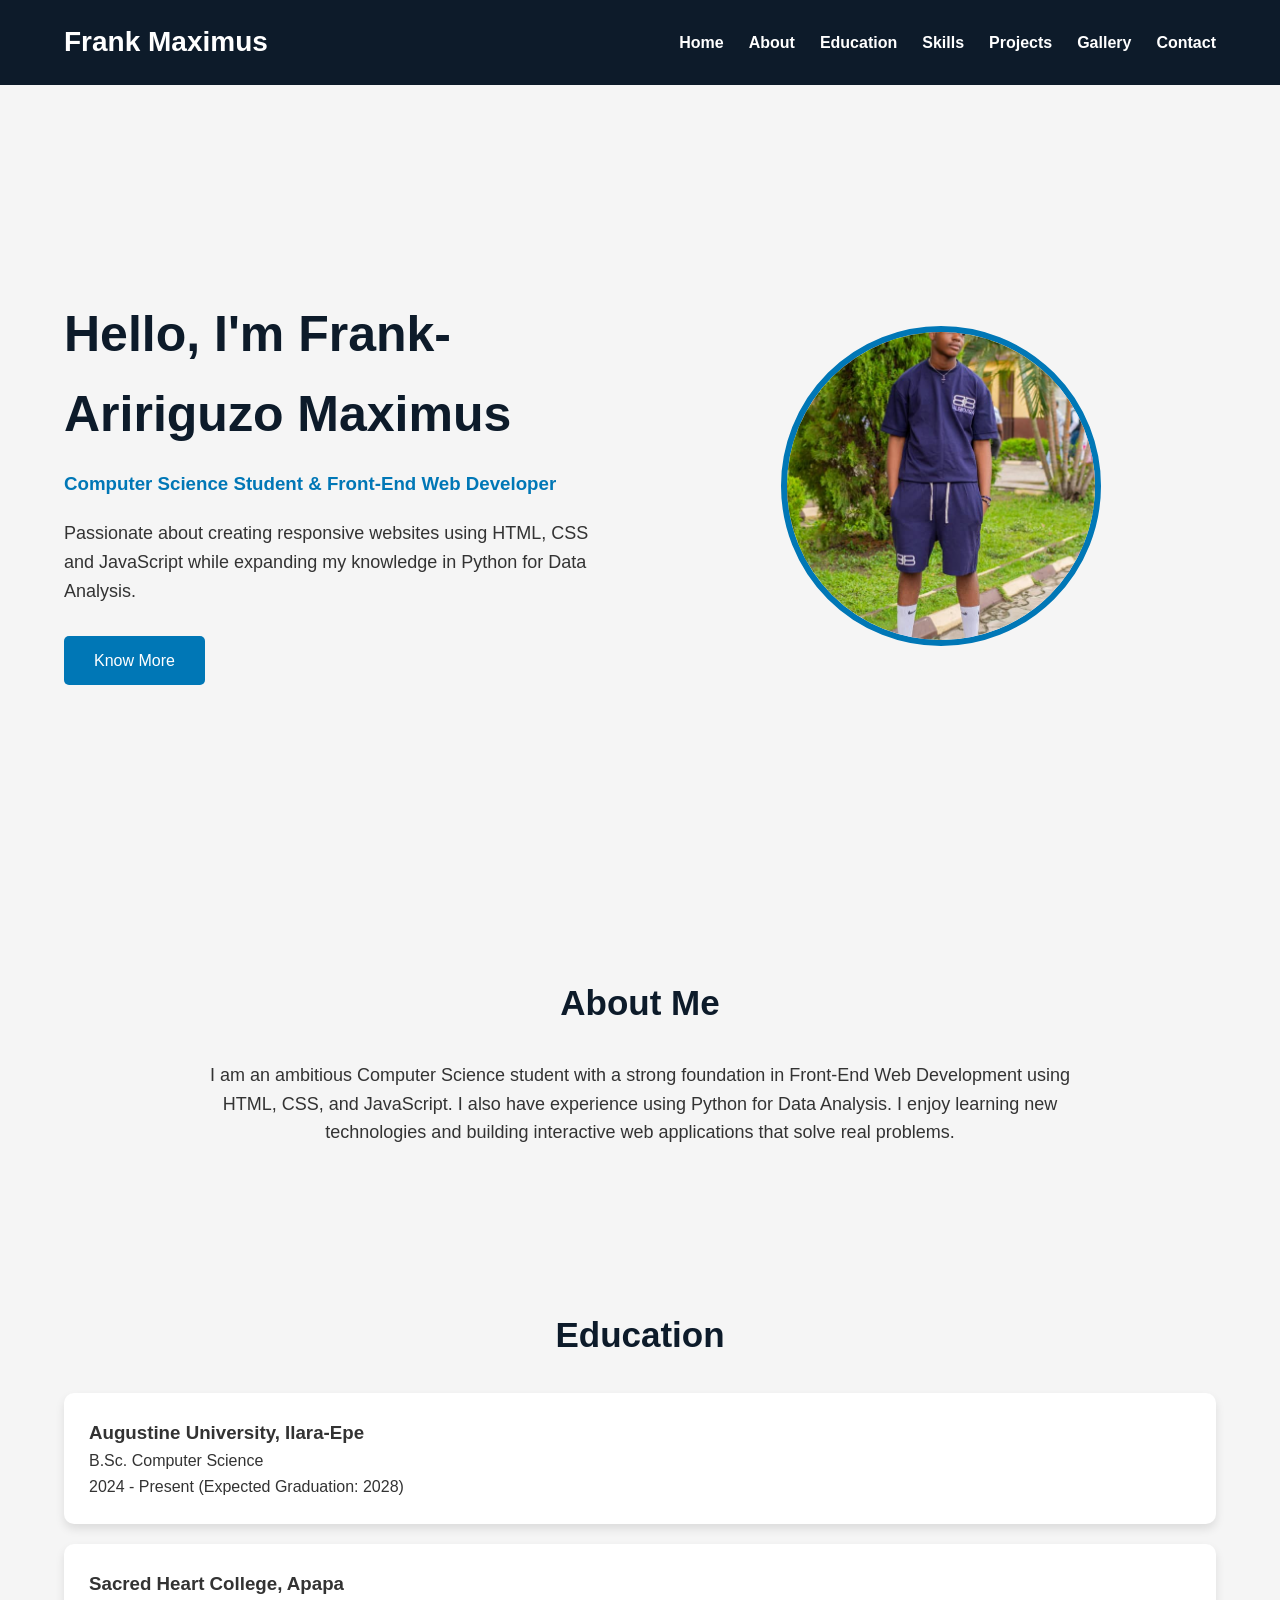
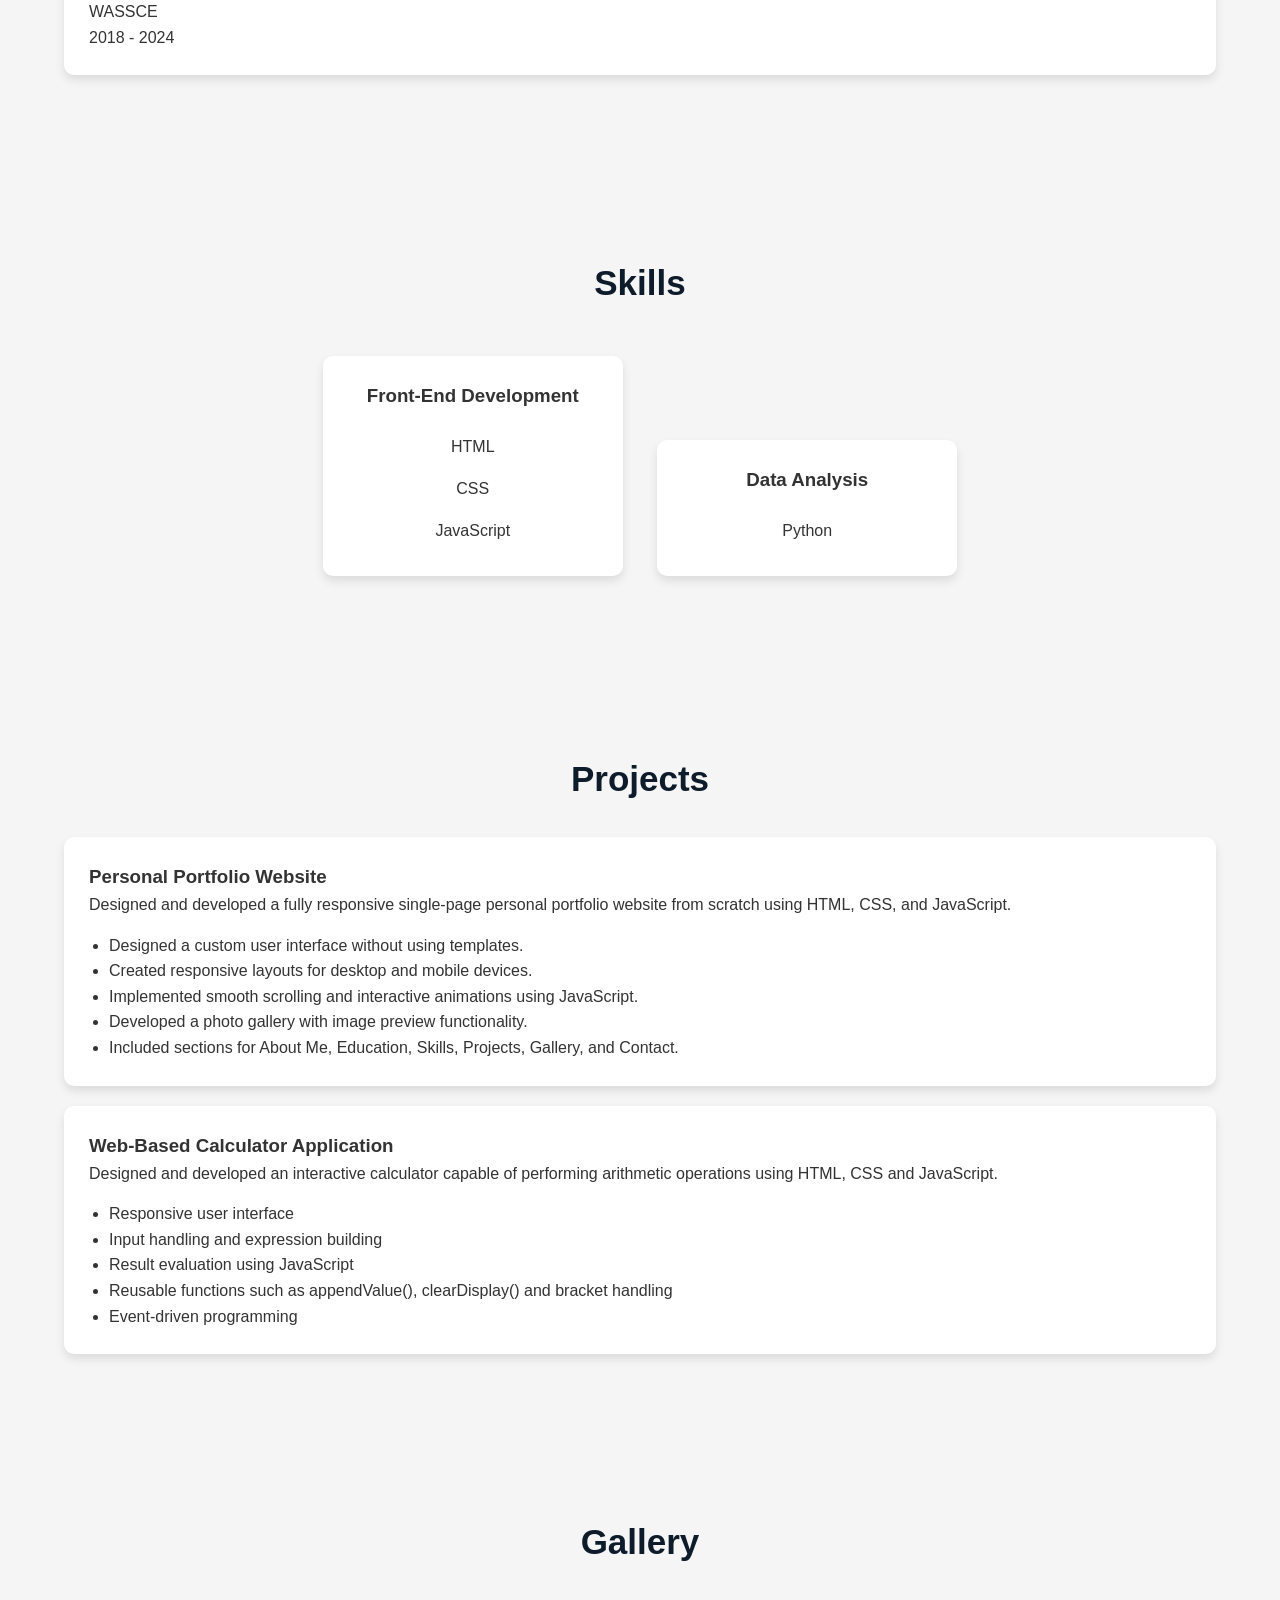
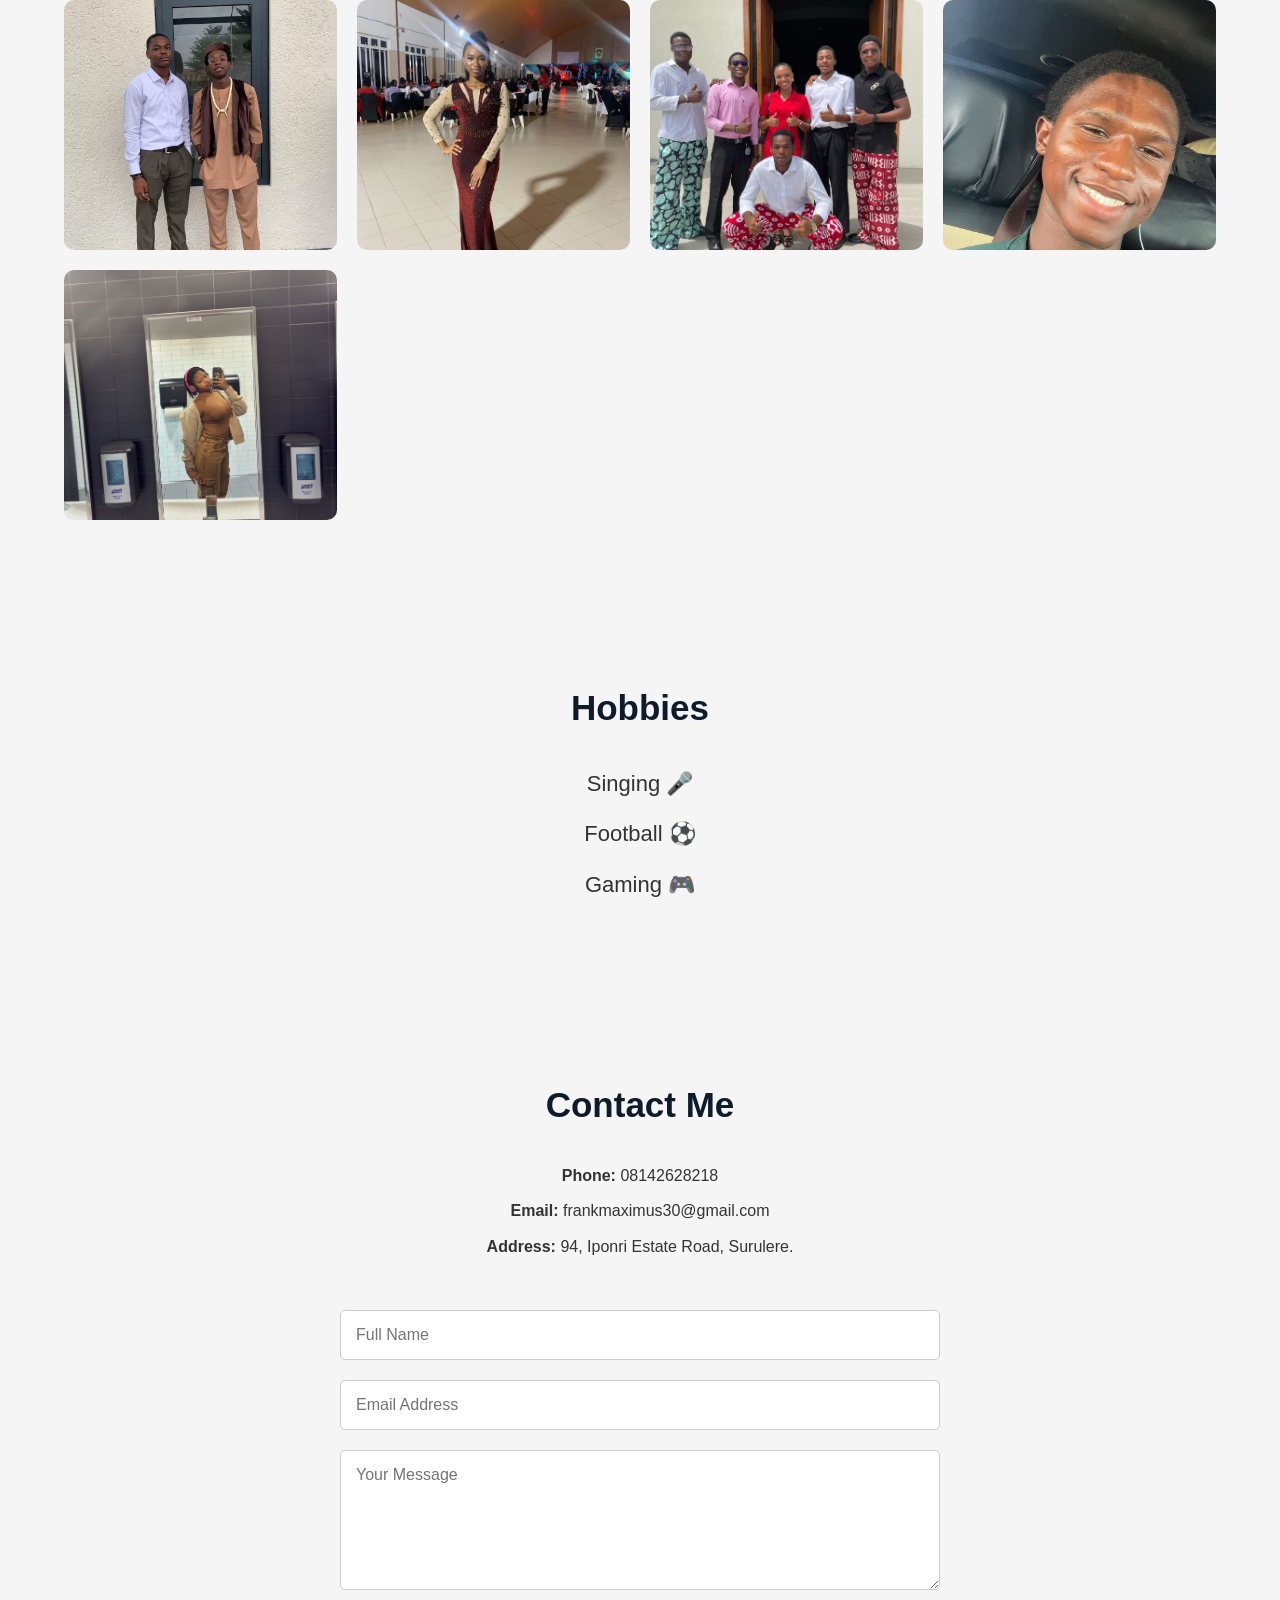
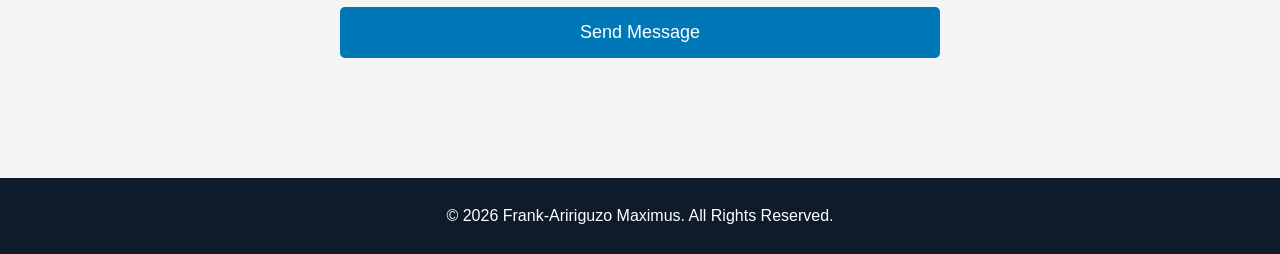
==== index.html @ 4a0f534d "Add files via upload" ====
<!DOCTYPE html>
<html lang="en">
<head>
    <meta charset="UTF-8">
    <meta name="viewport" content="width=device-width, initial-scale=1.0">
    <title>Frank-Aririguzo Maximus | Personal Website</title>
    <link rel="stylesheet" href="style.css">
</head>
<body>

<header>
    <nav>
        <h2 class="logo">Frank Maximus</h2>

        <ul>
            <li><a href="#home">Home</a></li>
            <li><a href="#about">About</a></li>
            <li><a href="#education">Education</a></li>
            <li><a href="#skills">Skills</a></li>
            <li><a href="#projects">Projects</a></li>
            <li><a href="#gallery">Gallery</a></li>
            <li><a href="#contact">Contact</a></li>
        </ul>
    </nav>
</header>

<!-- HOME -->
<section id="home">

    <div class="home-text">
        <h1>Hello, I'm Frank-Aririguzo Maximus</h1>

        <h3>Computer Science Student & Front-End Web Developer</h3>

        <p>
            Passionate about creating responsive websites using
            HTML, CSS and JavaScript while expanding my knowledge
            in Python for Data Analysis.
        </p>

        <a href="#about" class="btn">Know More</a>
    </div>

    <div class="home-image">
        <img src="images/profile.jpg" alt="Frank-Aririguzo Maximus">
    </div>

</section>

<!-- ABOUT -->
<section id="about">

    <h2>About Me</h2>

    <p>
        I am an ambitious Computer Science student with a strong
        foundation in Front-End Web Development using HTML, CSS,
        and JavaScript. I also have experience using Python for
        Data Analysis. I enjoy learning new technologies and
        building interactive web applications that solve real
        problems.
    </p>

</section>

<!-- EDUCATION -->
<section id="education">

    <h2>Education</h2>

    <div>

        <h3>Augustine University, Ilara-Epe</h3>

        <p>B.Sc. Computer Science</p>

        <p>2024 - Present (Expected Graduation: 2028)</p>

    </div>

    <div>

        <h3>Sacred Heart College, Apapa</h3>

        <p>WASSCE</p>

        <p>2018 - 2024</p>

    </div>

</section>

<!-- SKILLS -->
<section id="skills">

    <h2>Skills</h2>

    <div>

        <h3>Front-End Development</h3>

        <ul>
            <li>HTML</li>
            <li>CSS</li>
            <li>JavaScript</li>
        </ul>

    </div>

    <div>

        <h3>Data Analysis</h3>

        <ul>
            <li>Python</li>
        </ul>

    </div>

</section>

<!-- PROJECTS -->
<section id="projects">

    <h2>Projects</h2>

     <div class="project">

        <h3>Personal Portfolio Website</h3>

        <p>
            Designed and developed a fully responsive single-page personal
            portfolio website from scratch using HTML, CSS, and JavaScript.
        </p>

        <ul>
            <li>Designed a custom user interface without using templates.</li>
            <li>Created responsive layouts for desktop and mobile devices.</li>
            <li>Implemented smooth scrolling and interactive animations using JavaScript.</li>
            <li>Developed a photo gallery with image preview functionality.</li>
            <li>Included sections for About Me, Education, Skills, Projects, Gallery, and Contact.</li>
        </ul>

    </div>


    <div class="project">

        <h3>Web-Based Calculator Application</h3>

        <p>
            Designed and developed an interactive calculator
            capable of performing arithmetic operations using
            HTML, CSS and JavaScript.
        </p>

        <ul>

            <li>Responsive user interface</li>

            <li>Input handling and expression building</li>

            <li>Result evaluation using JavaScript</li>

            <li>Reusable functions such as appendValue(),
                clearDisplay() and bracket handling</li>

            <li>Event-driven programming</li>

        </ul>

    </div>

</section>

<!-- GALLERY -->
<section id="gallery">

    <h2>Gallery</h2>

    <div class="gallery">

        <img src="images/photo1.jpg" alt="Gallery Photo 1">
        <img src="images/photo2.jpg" alt="Gallery Photo 2">
        <img src="images/photo3.jpg" alt="Gallery Photo 3">
        <img src="images/photo4.jpg" alt="Gallery Photo 4">
        <img src="images/photo5.jpg" alt="Gallery Photo 5">

    </div>

</section>

<!-- HOBBIES -->
<section id="hobbies">

    <h2>Hobbies</h2>

    <ul>

        <li>Singing 🎤</li>

        <li>Football ⚽</li>

        <li>Gaming 🎮</li>

    </ul>

</section>

<!-- CONTACT -->
<section id="contact">

    <h2>Contact Me</h2>

    <p><strong>Phone:</strong> 08142628218</p>

    <p><strong>Email:</strong> frankmaximus30@gmail.com</p>

    <p><strong>Address:</strong> 94, Iponri Estate Road, Surulere.</p>

    <form>

        <input type="text" placeholder="Full Name" required>

        <input type="email" placeholder="Email Address" required>

        <textarea placeholder="Your Message" rows="6" required></textarea>

        <button type="submit">Send Message</button>

    </form>

</section>

<footer>

    <p>&copy; 2026 Frank-Aririguzo Maximus. All Rights Reserved.</p>

</footer>

<script src="script.js"></script>

</body>
</html>
---- style.css ----
/* Reset */
*{
    margin:0;
    padding:0;
    box-sizing:border-box;
    scroll-behavior:smooth;
    font-family:Arial, Helvetica, sans-serif;
}

body{
    background:#f5f5f5;
    color:#333;
    line-height:1.6;
}

/* Navigation */
header{
    background:#0d1b2a;
    position:sticky;
    top:0;
    z-index:1000;
}

nav{
    width:90%;
    margin:auto;
    display:flex;
    justify-content:space-between;
    align-items:center;
    padding:20px 0;
}

.logo{
    color:white;
    font-size:28px;
}

nav ul{
    display:flex;
    list-style:none;
}

nav ul li{
    margin-left:25px;
}

nav ul li a{
    color:white;
    text-decoration:none;
    font-weight:bold;
    transition:.3s;
}

nav ul li a:hover{
    color:#00b4d8;
}

/* General Section */
section{
    width:90%;
    margin:auto;
    padding:80px 0;
}

section h2{
    text-align:center;
    font-size:35px;
    color:#0d1b2a;
    margin-bottom:30px;
}

/* Home */
#home{
    display:flex;
    justify-content:space-between;
    align-items:center;
    min-height:90vh;
    gap:50px;
}

.home-text{
    flex:1;
}

.home-text h1{
    font-size:50px;
    margin-bottom:15px;
    color:#0d1b2a;
}

.home-text h3{
    color:#0077b6;
    margin-bottom:20px;
}

.home-text p{
    margin-bottom:30px;
    font-size:18px;
}

.btn{
    display:inline-block;
    padding:12px 30px;
    background:#0077b6;
    color:white;
    text-decoration:none;
    border-radius:5px;
    transition:.3s;
}

.btn:hover{
    background:#023e8a;
}

.home-image{
    flex:1;
    text-align:center;
}

.home-image img{
    width:320px;
    height:320px;
    object-fit:cover;
    border-radius:50%;
    border:6px solid #0077b6;
}

/* About */

#about p{
    max-width:900px;
    margin:auto;
    text-align:center;
    font-size:18px;
}

/* Education */

#education div{
    background:white;
    margin:20px auto;
    padding:25px;
    border-radius:10px;
    box-shadow:0 5px 10px rgba(0,0,0,.1);
}

/* Skills */

#skills{
    text-align:center;
}

#skills div{
    background:white;
    display:inline-block;
    width:300px;
    margin:15px;
    padding:25px;
    border-radius:10px;
    box-shadow:0 5px 10px rgba(0,0,0,.1);
}

#skills ul{
    list-style:none;
    margin-top:15px;
}

#skills li{
    padding:8px;
}

/* Projects */

.project{
    background:white;
    padding:25px;
    margin-top:20px;
    border-radius:10px;
    box-shadow:0 5px 10px rgba(0,0,0,.1);
}

.project ul{
    margin-top:15px;
    padding-left:20px;
}

/* Gallery */

.gallery{
    display:grid;
    grid-template-columns:repeat(auto-fit,minmax(220px,1fr));
    gap:20px;
}

.gallery img{
    width:100%;
    height:250px;
    object-fit:cover;
    border-radius:10px;
    transition:.4s;
    cursor:pointer;
}

.gallery img:hover{
    transform:scale(1.05);
}

/* Hobbies */

#hobbies ul{
    list-style:none;
    text-align:center;
}

#hobbies li{
    font-size:22px;
    margin:15px;
}

/* Contact */

#contact{
    text-align:center;
}

#contact p{
    margin:10px 0;
}

form{
    max-width:600px;
    margin:40px auto;
}

input,
textarea{
    width:100%;
    padding:15px;
    margin:10px 0;
    border:1px solid #ccc;
    border-radius:5px;
    font-size:16px;
}

button{
    width:100%;
    padding:15px;
    border:none;
    background:#0077b6;
    color:white;
    font-size:18px;
    border-radius:5px;
    cursor:pointer;
    transition:.3s;
}

button:hover{
    background:#023e8a;
}

/* Footer */

footer{
    background:#0d1b2a;
    color:white;
    text-align:center;
    padding:25px;
}

/* Responsive */

@media(max-width:768px){

nav{
    flex-direction:column;
}

nav ul{
    flex-direction:column;
    margin-top:20px;
    text-align:center;
}

nav ul li{
    margin:12px 0;
}

#home{
    flex-direction:column-reverse;
    text-align:center;
}

.home-text h1{
    font-size:38px;
}

.home-image img{
    width:250px;
    height:250px;
}

section h2{
    font-size:30px;
}

}

/* Scroll Animation */
.hidden{
    opacity:0;
    transform:translateY(50px);
    transition:all .8s ease;
}

.show{
    opacity:1;
    transform:translateY(0);
}

/* Gallery Lightbox */
.overlay{
    position:fixed;
    top:0;
    left:0;
    width:100%;
    height:100%;
    background:rgba(0,0,0,.9);
    display:flex;
    justify-content:center;
    align-items:center;
    z-index:9999;
}

.overlay img{
    width:80%;
    max-width:700px;
    border-radius:10px;
}
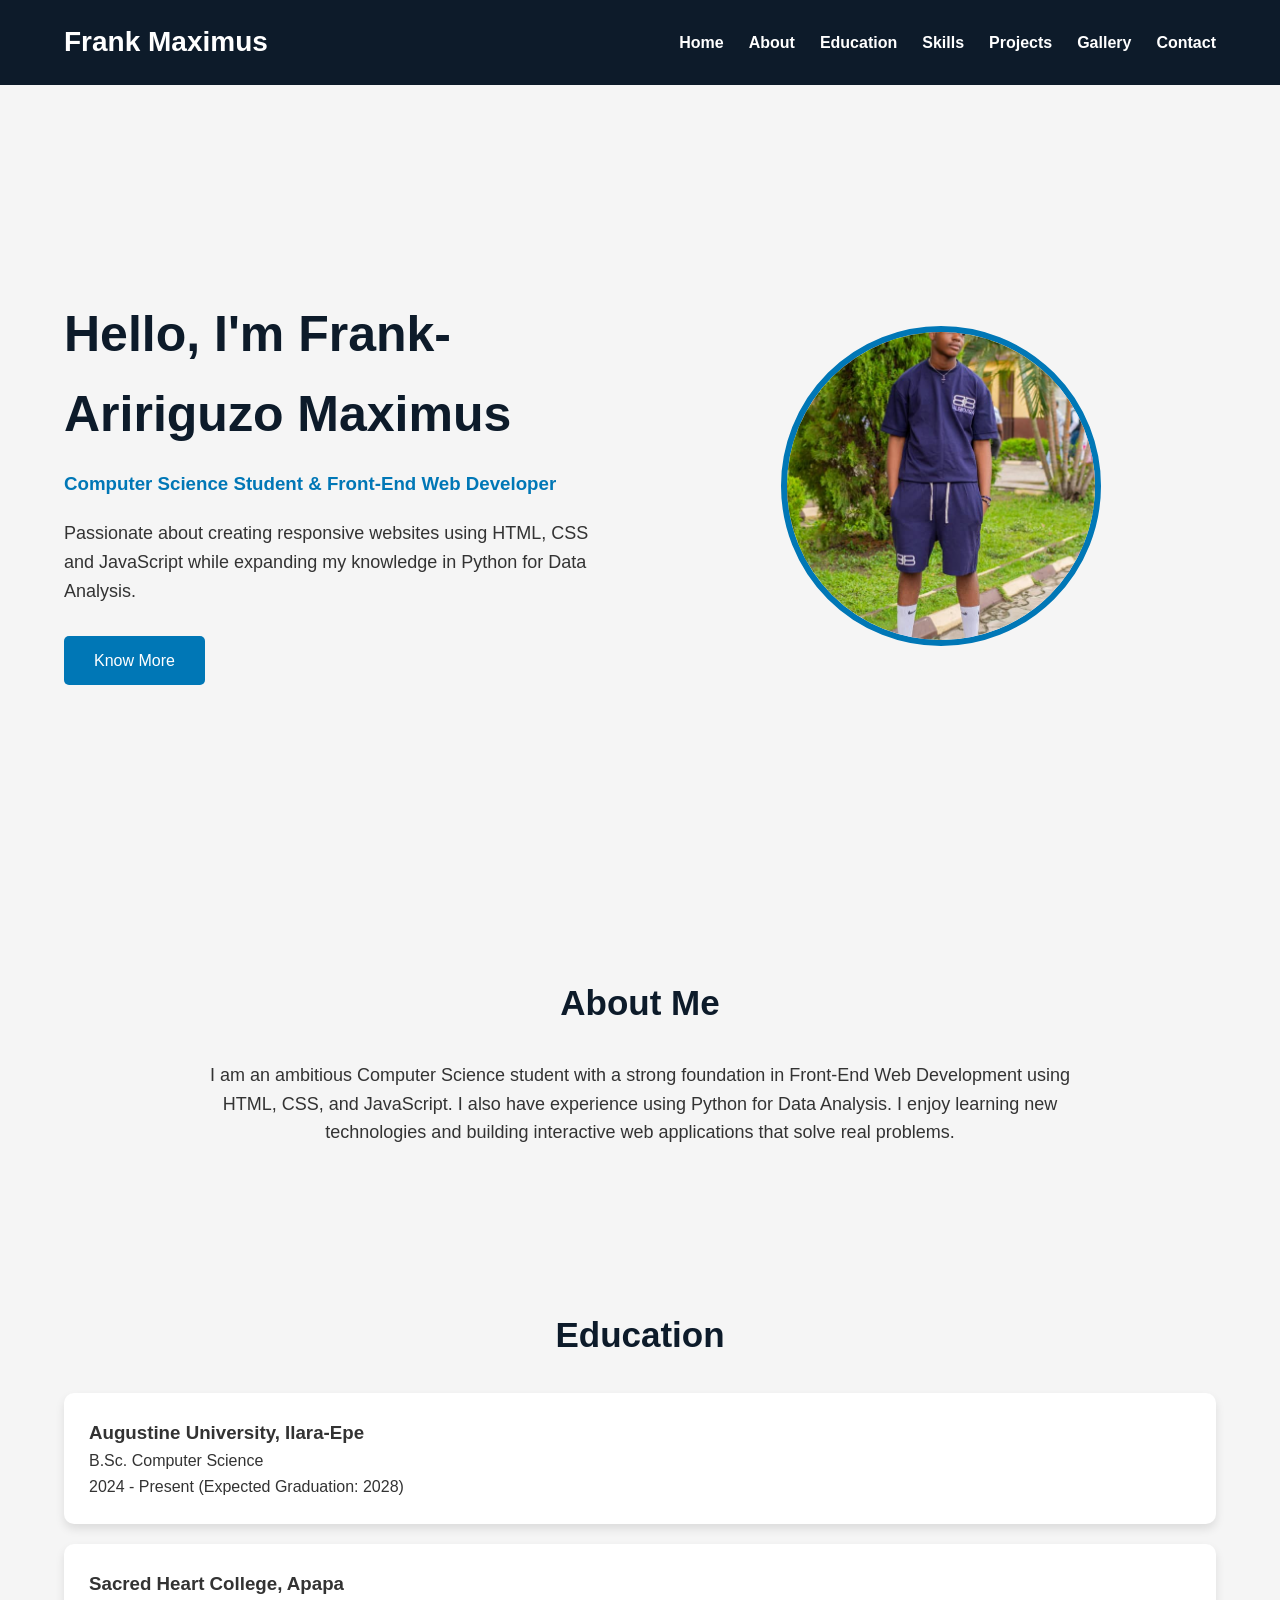
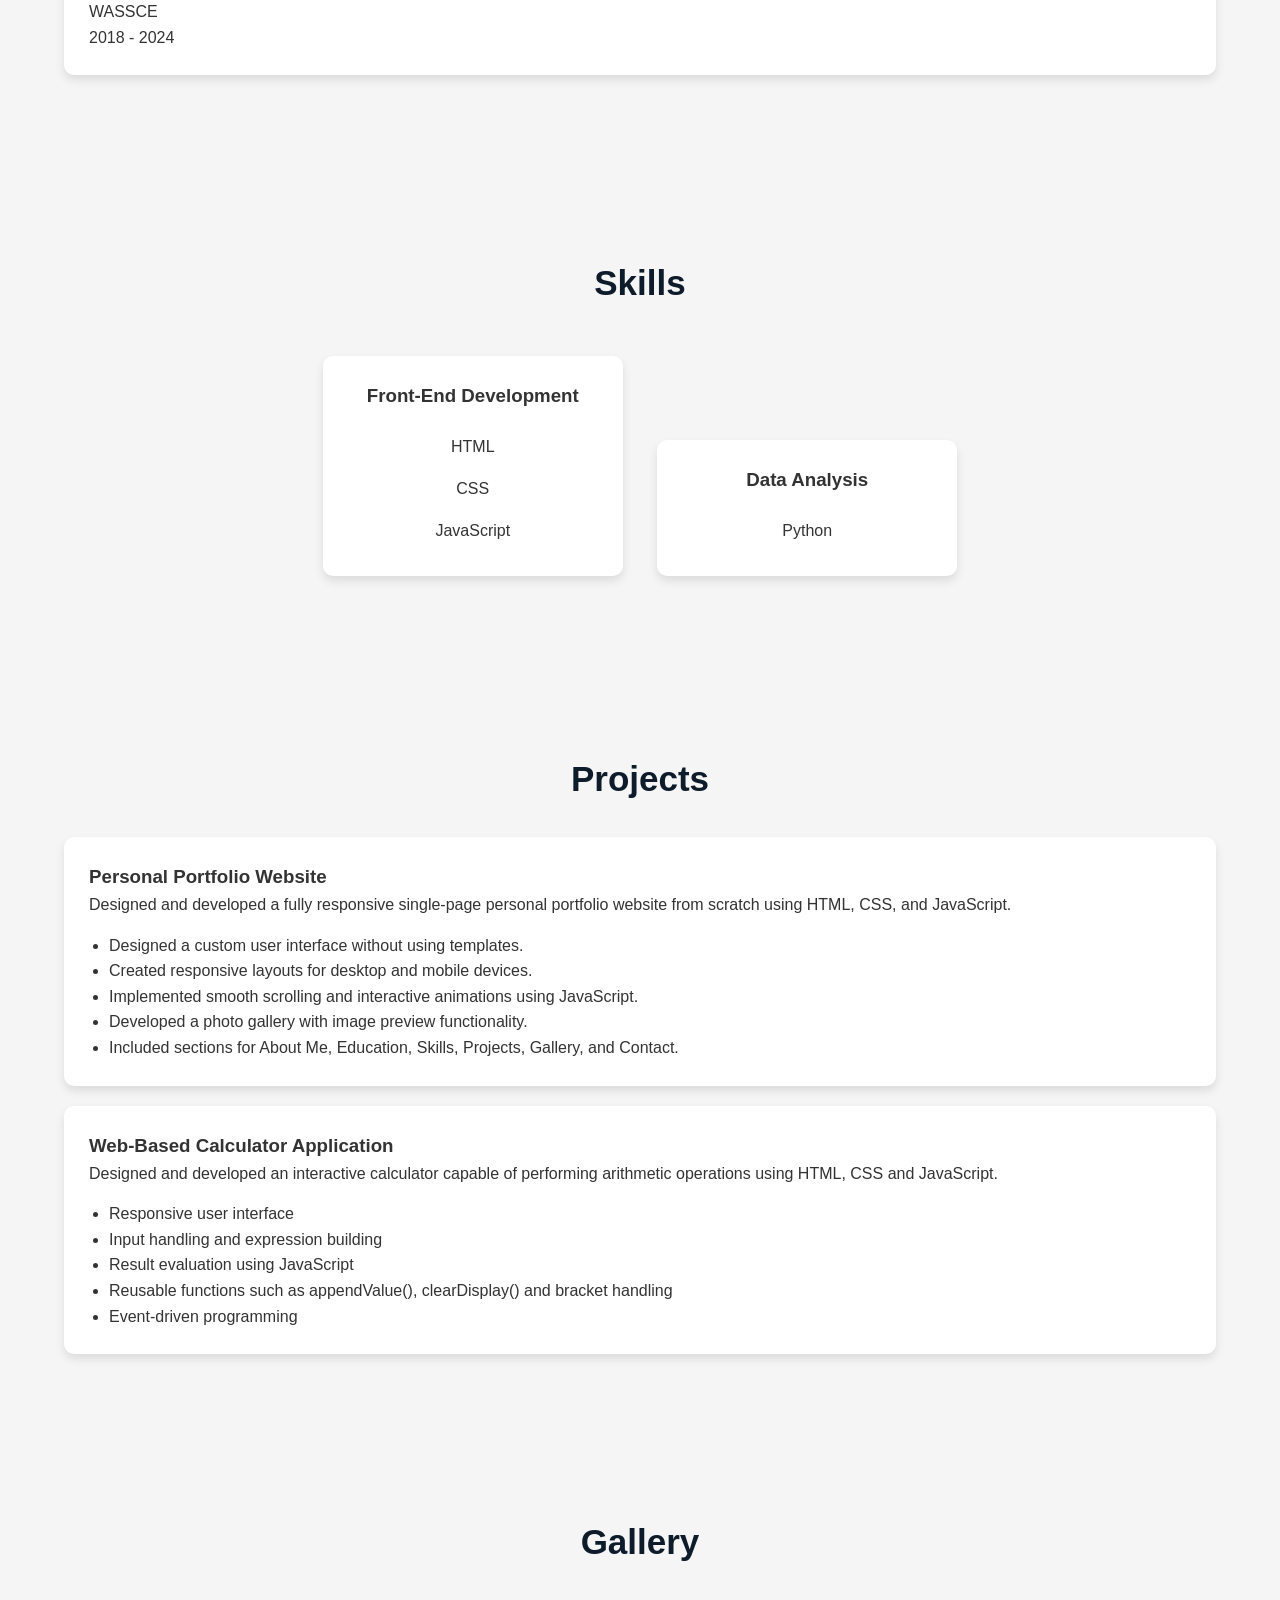
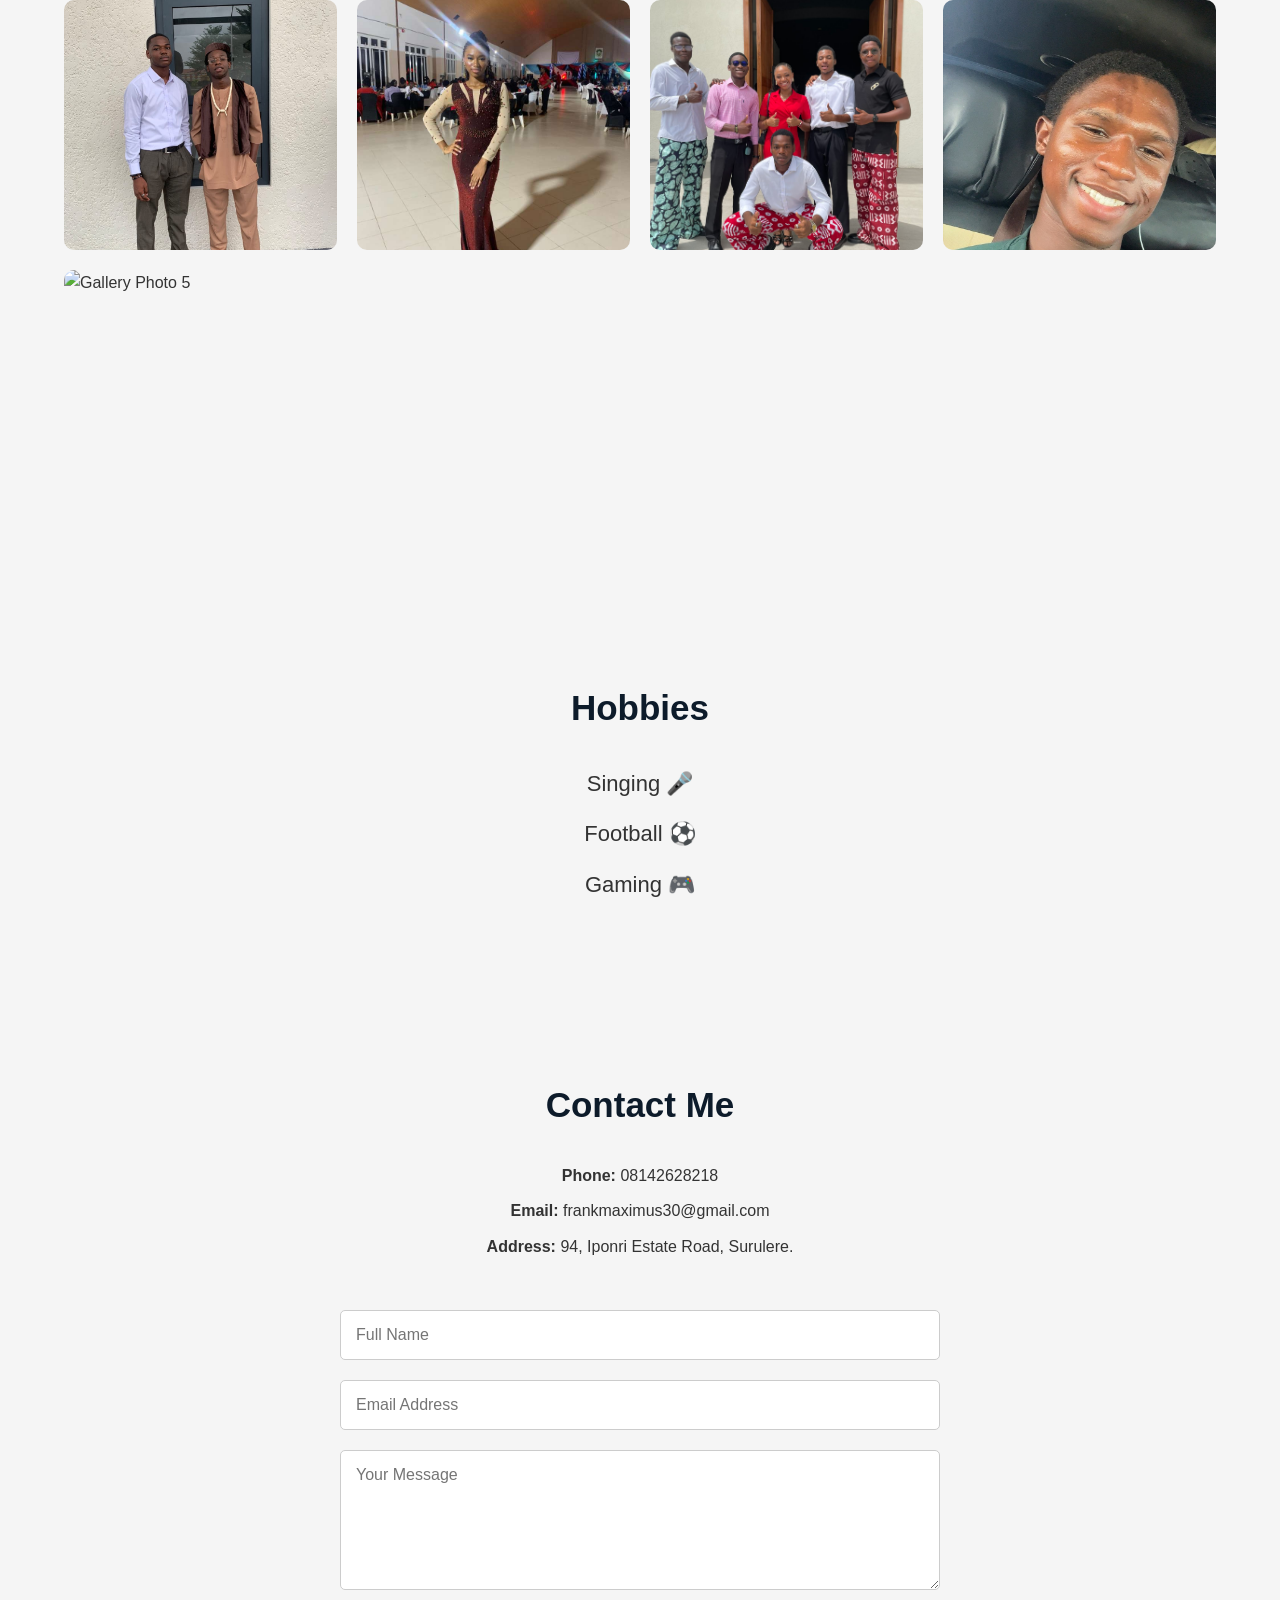
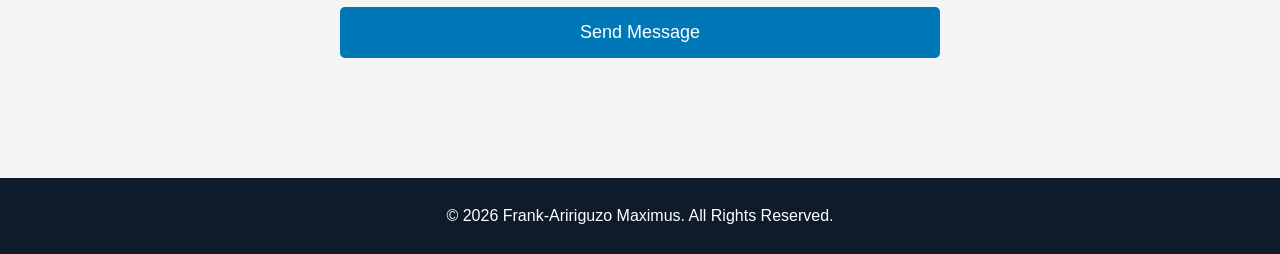
==== commit 48024f9f: "Add files via upload" ====
--- a/index.html
+++ b/index.html
@@ -10,18 +10,22 @@
 
 <header>
     <nav>
-        <h2 class="logo">Frank Maximus</h2>
-
-        <ul>
-            <li><a href="#home">Home</a></li>
-            <li><a href="#about">About</a></li>
-            <li><a href="#education">Education</a></li>
-            <li><a href="#skills">Skills</a></li>
-            <li><a href="#projects">Projects</a></li>
-            <li><a href="#gallery">Gallery</a></li>
-            <li><a href="#contact">Contact</a></li>
-        </ul>
-    </nav>
+    <h2 class="logo">Frank Maximus</h2>
+
+    <ul id="navLinks">
+        <li><a href="#home">Home</a></li>
+        <li><a href="#about">About</a></li>
+        <li><a href="#education">Education</a></li>
+        <li><a href="#skills">Skills</a></li>
+        <li><a href="#projects">Projects</a></li>
+        <li><a href="#gallery">Gallery</a></li>
+        <li><a href="#contact">Contact</a></li>
+    </ul>
+
+    <div class="hamburger" id="hamburger">
+        ☰
+    </div>
+</nav>
 </header>
 
 <!-- HOME -->
--- a/style.css
+++ b/style.css
@@ -267,42 +267,63 @@
     padding:25px;
 }
 
+/* Hamburger */
+.hamburger{
+    display:none;
+    font-size:30px;
+    color:white;
+    cursor:pointer;
+}
+
 /* Responsive */
-
-@media(max-width:768px){
-
-nav{
-    flex-direction:column;
-}
-
-nav ul{
-    flex-direction:column;
-    margin-top:20px;
-    text-align:center;
-}
-
-nav ul li{
-    margin:12px 0;
-}
-
-#home{
-    flex-direction:column-reverse;
-    text-align:center;
-}
-
-.home-text h1{
-    font-size:38px;
-}
-
-.home-image img{
-    width:250px;
-    height:250px;
-}
-
-section h2{
-    font-size:30px;
-}
-
+@media (max-width:768px){
+
+    nav{
+        position:relative;
+        flex-direction:row;
+    }
+
+    .hamburger{
+        display:block;
+    }
+
+    nav ul{
+        display:none;
+        flex-direction:column;
+        position:absolute;
+        top:75px;
+        left:0;
+        width:100%;
+        background:#0d1b2a;
+        text-align:center;
+        padding:20px 0;
+    }
+
+    nav ul.active{
+        display:flex;
+    }
+
+    nav ul li{
+        margin:15px 0;
+    }
+
+    #home{
+        flex-direction:column-reverse;
+        text-align:center;
+    }
+
+    .home-text h1{
+        font-size:38px;
+    }
+
+    .home-image img{
+        width:250px;
+        height:250px;
+    }
+
+    section h2{
+        font-size:30px;
+    }
 }
 
 /* Scroll Animation */
